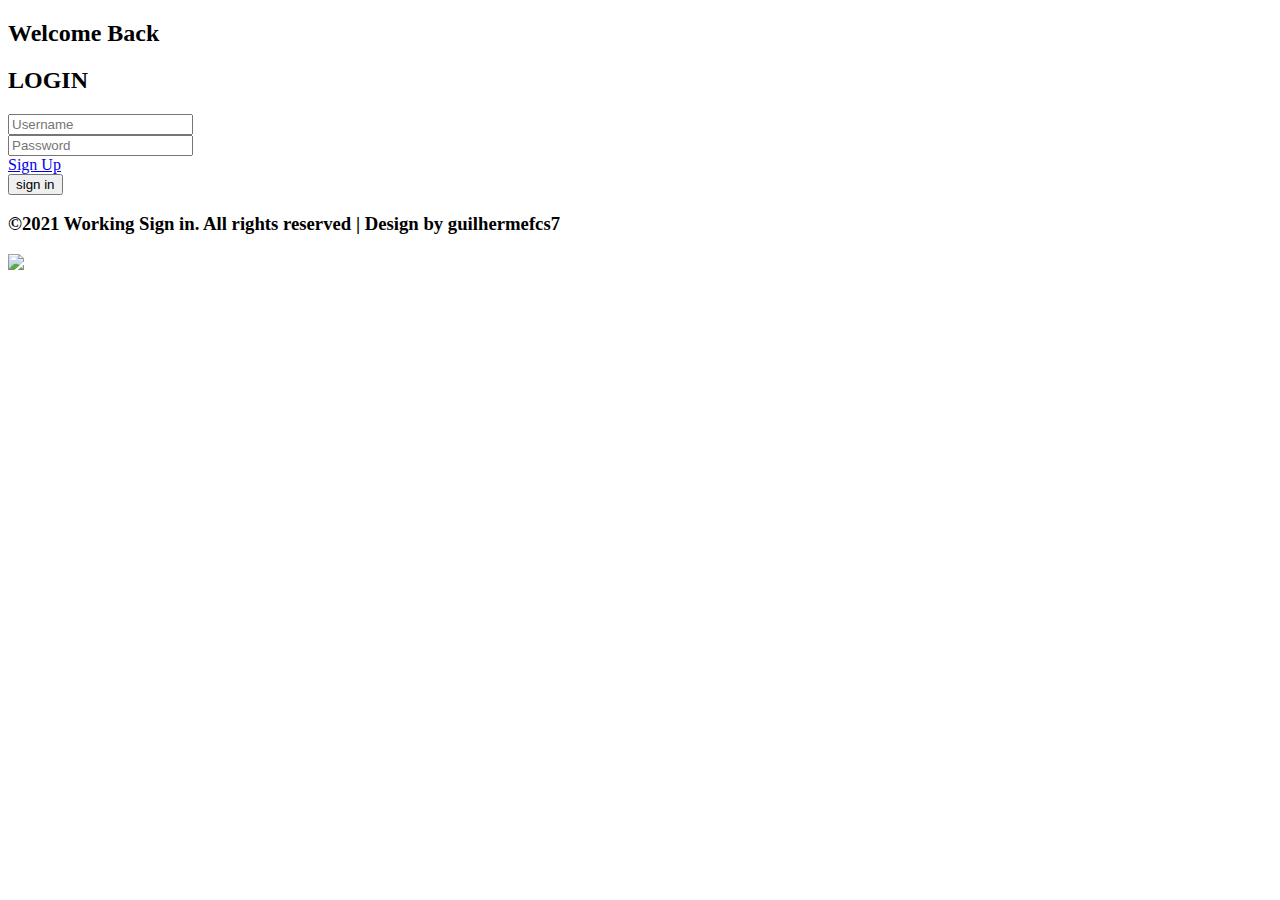
==== src/main/resources/templates/index.html @ 5a0a4bd4 "Front-End" ====
<!DOCTYPE html>
<html>
	<head>
		<title>Login-Page</title>
		<meta charset="utf-8">
		<link rel="stylesheet" type="text/css" href="style.css">
		<link href="https://fonts.googleapis.com/css2?family=Poppins:wght@100;200&display=swap" rel="stylesheet">
	</head>
	<body id="login-back">

		<div class="container">
			
			<div class="login-box">
				<h2>Welcome Back</h2>
				<h2 id="txt">LOGIN</h2>
				<form>
					
					<div>
						<input class="text" type="text" id="username" name="username" placeholder="Username">
					</div>

					<div>
						<input type="password" name="senha" id="senha" placeholder="Password">
					</div>

					<div class="remember">
					<a href="signUp.html"><div id="formatar">Sign Up</div></a>	
					</div>
						 
					<div>
						<a href="home.html"><input class="submit" type="submit" value="sign in"></a> 
					</div>

					
				</form>
			<div class="rights">
				<h3 id="dif">©2021 Working Sign in. All rights reserved | Design by <span class="color">guilhermefcs7</span></h3>
			</div>

			</div>

			<div class="picture">
				<img src="assets/images/fundo3.png">
			</div>

		</div>

	</body>
</html>
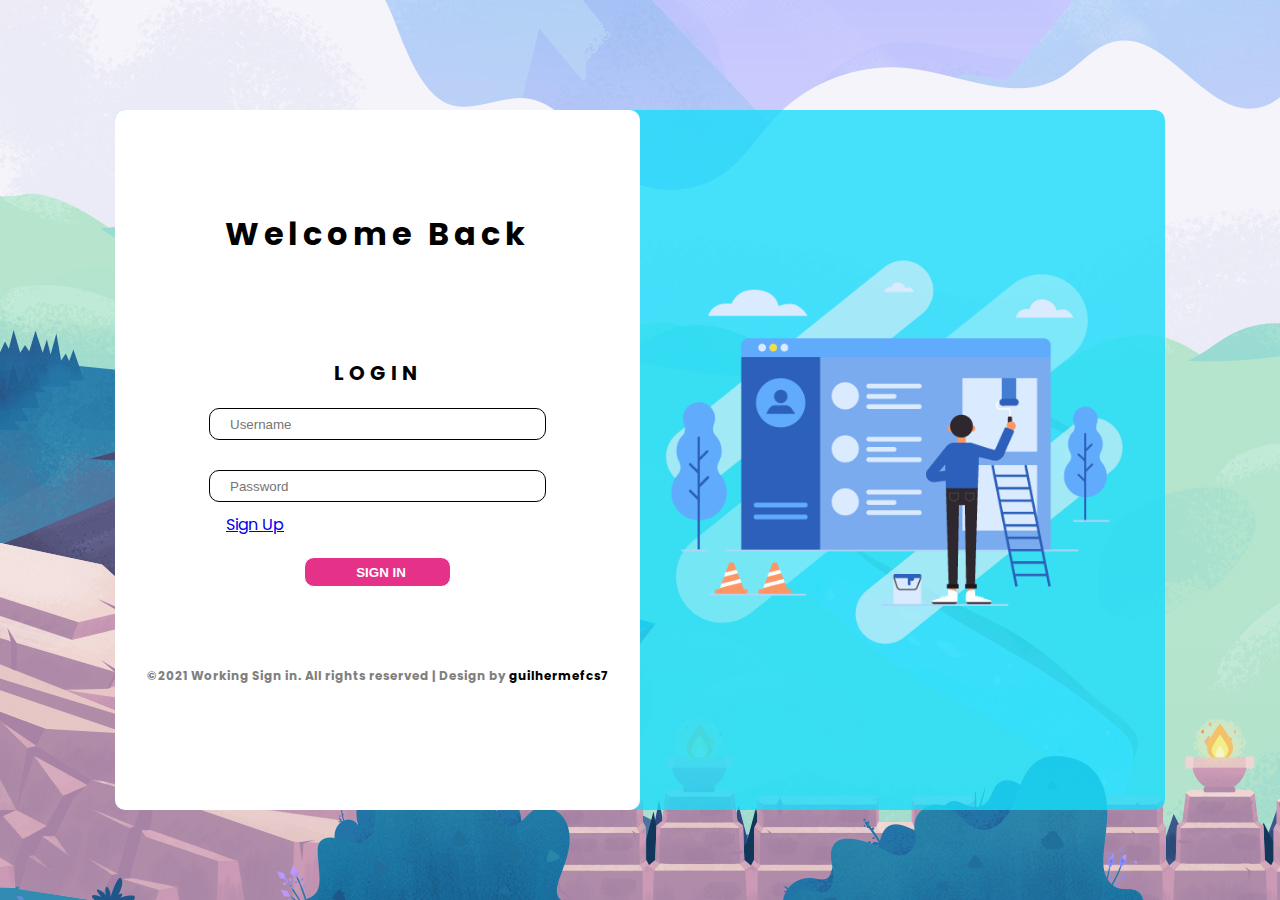
==== commit 1a41b0e4: "css" ====
--- a/src/main/resources/templates/index.html
+++ b/src/main/resources/templates/index.html
@@ -3,7 +3,7 @@
 	<head>
 		<title>Login-Page</title>
 		<meta charset="utf-8">
-		<link rel="stylesheet" type="text/css" href="style.css">
+		<link rel="stylesheet" type="text/css" href="/src/main/resources/static/style.css">
 		<link href="https://fonts.googleapis.com/css2?family=Poppins:wght@100;200&display=swap" rel="stylesheet">
 	</head>
 	<body id="login-back">
@@ -40,7 +40,7 @@
 			</div>
 
 			<div class="picture">
-				<img src="assets/images/fundo3.png">
+				<img src="/src/main/resources/static/assets/images/fundo3.png">
 			</div>
 
 		</div>
--- a/src/main/resources/static/style.css
+++ b/src/main/resources/static/style.css
@@ -0,0 +1,114 @@
+*{
+	margin: 0;
+	padding: 0;
+}
+
+body{
+	font-family: 'Poppins', sans-serif;
+}
+
+
+/* -------- Login Page ---------*/
+
+#login-back {
+	background: url('/src/main/resources/static/assets/images/fundo.jpg') no-repeat;
+}
+
+.container{
+	width: 1050px;
+	height: 700px;
+	background-color: rgba(25,220,250,0.8);
+	border-radius: 10px;
+	margin: 0 auto;
+	margin-top: 110px;
+	text-align: center;
+}
+
+.login-box{
+	float: left;
+	width: 525px;
+	height: 700px;
+	border-radius: 10px;
+	background-color: #ffffff;
+}
+
+.picture{
+	float: right;
+	width: 520px;
+	height: 700px;
+}
+
+.login-box h2{
+	font-size: 2em;
+	margin-top: 100px;
+	letter-spacing: 5px;
+}
+
+#txt{
+	font-size: 20px;
+	bottom: 20px;
+
+}
+
+input{
+	height: 30px;
+	width: 60%;
+	margin: 10px;
+	border-radius: 10px;
+	border: 0.3px solid;
+	padding-left: 20px;
+	margin-top: 20px;
+}
+
+.remember{
+	width: 80px;
+	margin-left: 100px;
+}
+
+.remember a{
+    text-decoration:underline
+    
+}
+
+
+.submit{
+	background-color: #e63188;
+	text-transform: uppercase;
+	color: #fff;
+	font-weight: bold;
+	font-family: 'Poppins' sans-serif;
+	cursor: pointer;
+	width: 28%;
+	padding-right: 13px;
+
+}
+
+.submit:hover{
+	background-color: #19a1ad;
+	transition: 0.5s;
+	letter-spacing: 2px;
+}
+
+.picture img{
+background-repeat: no-repeat;
+margin-top: 28%;
+width: 90%;
+margin-right: 30px;
+}
+
+.rights h3{
+	font-size: 12px;
+	text-align: center;
+	margin-top: 70px;
+}
+
+.color{
+	color: black;
+}
+
+#dif{
+	color: gray;
+}
+
+
+
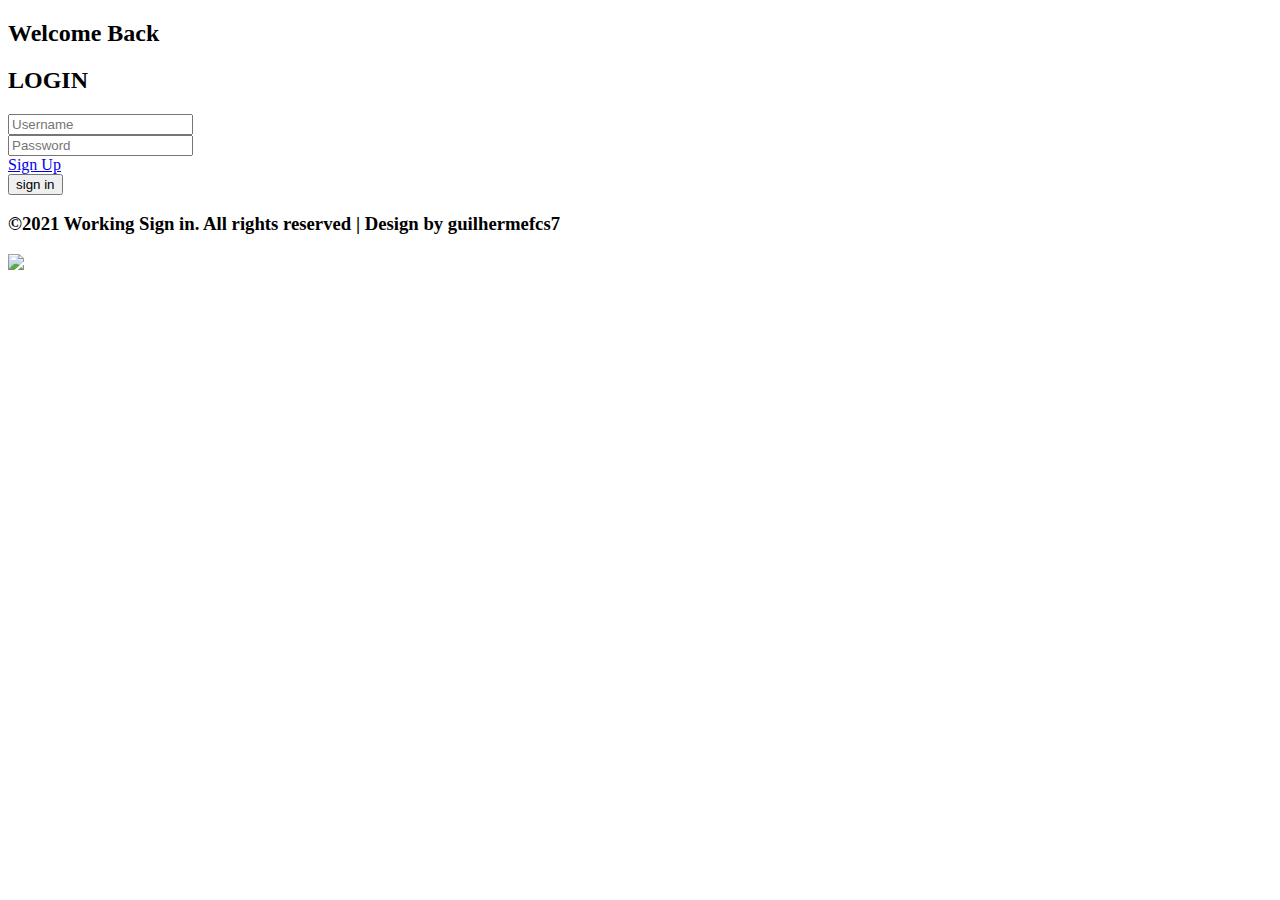
==== commit f0e50312: "Implementing IndexController and signUpController classes" ====
--- a/src/main/resources/templates/index.html
+++ b/src/main/resources/templates/index.html
@@ -3,7 +3,7 @@
 	<head>
 		<title>Login-Page</title>
 		<meta charset="utf-8">
-		<link rel="stylesheet" type="text/css" href="/src/main/resources/static/style.css">
+		<link rel="stylesheet" type="text/css" href="css/style.css">
 		<link href="https://fonts.googleapis.com/css2?family=Poppins:wght@100;200&display=swap" rel="stylesheet">
 	</head>
 	<body id="login-back">
@@ -24,11 +24,11 @@
 					</div>
 
 					<div class="remember">
-					<a href="signUp.html"><div id="formatar">Sign Up</div></a>	
+					<a href="/home"><div id="formatar">Sign Up</div></a>	
 					</div>
 						 
 					<div>
-						<a href="home.html"><input class="submit" type="submit" value="sign in"></a> 
+						<a href="#"><input class="submit" type="submit" value="sign in"></a> 
 					</div>
 
 					
@@ -40,7 +40,7 @@
 			</div>
 
 			<div class="picture">
-				<img src="/src/main/resources/static/assets/images/fundo3.png">
+				<img src="/assets/images/fundo3.png">
 			</div>
 
 		</div>
